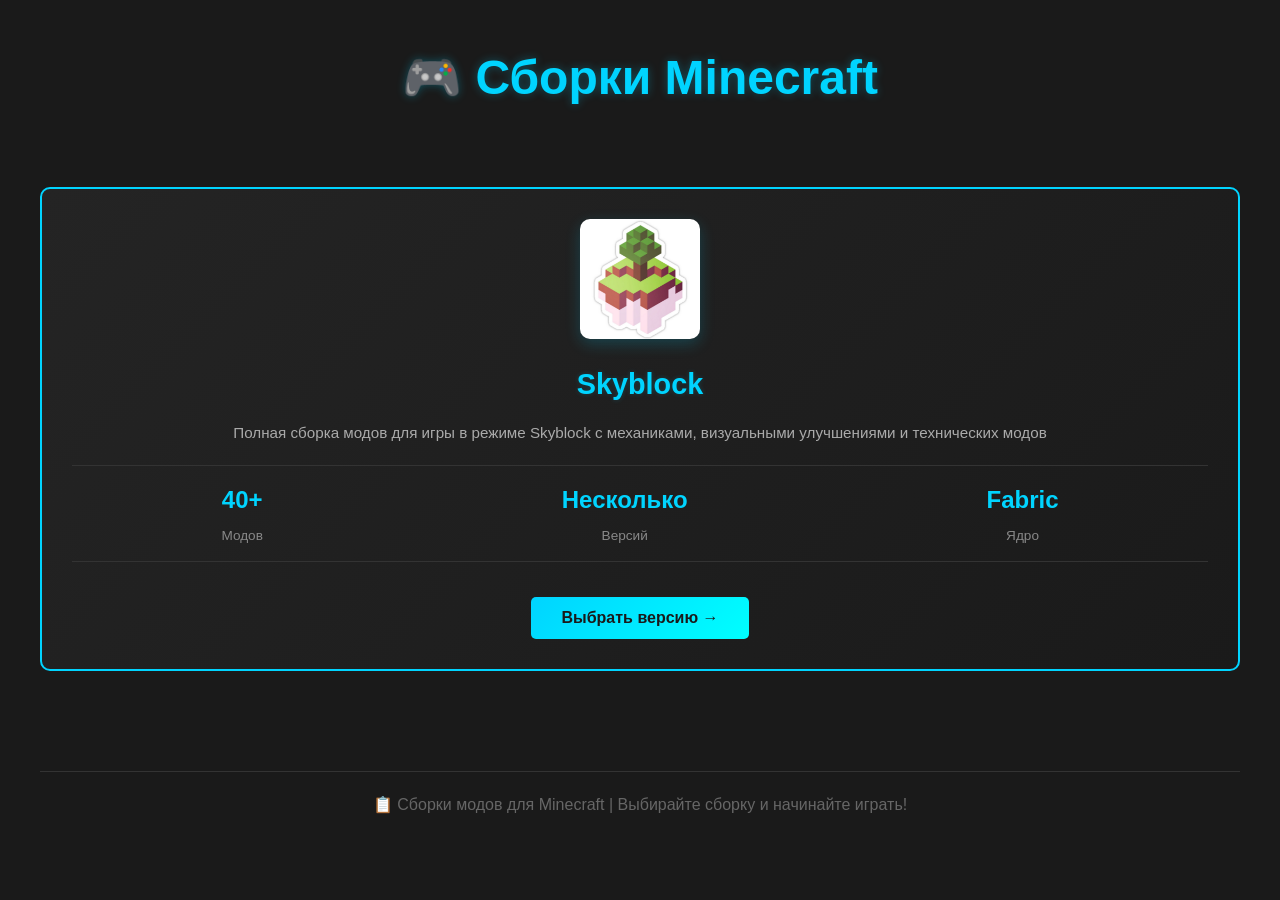
==== index.html @ 773c3b31 "Add files via upload" ====
<!DOCTYPE html>
<html lang="ru">
<head>
    <meta charset="UTF-8">
    <meta name="viewport" content="width=device-width, initial-scale=1.0">
    <title>Сборки Minecraft</title>
    <link rel="icon" type="image/png" href="img/Icon.png">
    <style>
        * {
            margin: 0;
            padding: 0;
            box-sizing: border-box;
        }

        body {
            background-color: #1a1a1a;
            color: #e0e0e0;
            font-family: 'Segoe UI', Tahoma, Geneva, Verdana, sans-serif;
            line-height: 1.6;
            padding: 40px 20px;
        }

        .container {
            max-width: 1200px;
            margin: 0 auto;
        }

        h1 {
            text-align: center;
            color: #00d4ff;
            margin-bottom: 50px;
            font-size: 3em;
            text-shadow: 0 0 10px rgba(0, 212, 255, 0.3);
        }

        .builds-grid {
            display: grid;
            grid-template-columns: repeat(auto-fit, minmax(300px, 1fr));
            gap: 30px;
            padding: 20px 0;
        }

        .build-card {
            background: linear-gradient(135deg, #242424 0%, #1a1a1a 100%);
            border: 2px solid #00d4ff;
            border-radius: 10px;
            padding: 30px;
            text-align: center;
            transition: all 0.3s ease;
            cursor: pointer;
            position: relative;
            overflow: hidden;
        }

        .build-card::before {
            content: '';
            position: absolute;
            top: 0;
            left: 0;
            right: 0;
            bottom: 0;
            background: linear-gradient(135deg, rgba(0, 212, 255, 0.1) 0%, transparent 100%);
            opacity: 0;
            transition: opacity 0.3s ease;
        }

        .build-card:hover {
            transform: translateY(-10px);
            box-shadow: 0 10px 30px rgba(0, 212, 255, 0.2);
            border-color: #00ffff;
        }

        .build-card:hover::before {
            opacity: 1;
        }

        .build-card-content {
            position: relative;
            z-index: 1;
        }

        .build-icon {
            font-size: 4em;
            margin-bottom: 15px;
            display: inline-block;
        }

        .build-icon-img {
            width: 120px;
            height: 120px;
            margin-bottom: 15px;
            border-radius: 10px;
            object-fit: cover;
            box-shadow: 0 5px 15px rgba(0, 212, 255, 0.2);
        }

        .build-card h2 {
            color: #00d4ff;
            font-size: 1.8em;
            margin-bottom: 15px;
            text-shadow: 0 0 5px rgba(0, 212, 255, 0.2);
        }

        .build-description {
            color: #aaa;
            font-size: 0.95em;
            margin-bottom: 20px;
            line-height: 1.5;
        }

        .build-stats {
            display: flex;
            justify-content: space-around;
            margin: 20px 0;
            padding: 15px 0;
            border-top: 1px solid #333;
            border-bottom: 1px solid #333;
        }

        .stat {
            text-align: center;
        }

        .stat-number {
            color: #00d4ff;
            font-size: 1.5em;
            font-weight: bold;
        }

        .stat-label {
            color: #888;
            font-size: 0.85em;
            margin-top: 5px;
        }

        .build-button {
            display: inline-block;
            background: linear-gradient(135deg, #00d4ff 0%, #00ffff 100%);
            color: #1a1a1a;
            padding: 12px 30px;
            border: none;
            border-radius: 5px;
            font-size: 1em;
            font-weight: bold;
            cursor: pointer;
            transition: all 0.3s ease;
            text-decoration: none;
            margin-top: 15px;
        }

        .build-button:hover {
            transform: scale(1.05);
            box-shadow: 0 5px 15px rgba(0, 212, 255, 0.3);
        }

        footer {
            text-align: center;
            color: #666;
            margin-top: 80px;
            padding-top: 20px;
            border-top: 1px solid #333;
        }

        .modal {
            display: none;
            position: fixed;
            z-index: 1000;
            left: 0;
            top: 0;
            width: 100%;
            height: 100%;
            background-color: rgba(0, 0, 0, 0.8);
            animation: fadeIn 0.3s ease;
        }

        @keyframes fadeIn {
            from {
                opacity: 0;
            }
            to {
                opacity: 1;
            }
        }

        .modal.active {
            display: flex;
            justify-content: center;
            align-items: center;
        }

        .modal-content {
            background-color: #242424;
            padding: 40px;
            border-radius: 10px;
            border: 2px solid #00d4ff;
            text-align: center;
            max-width: 500px;
            animation: slideIn 0.3s ease;
            position: relative;
        }

        @keyframes slideIn {
            from {
                transform: translateY(-50px);
                opacity: 0;
            }
            to {
                transform: translateY(0);
                opacity: 1;
            }
        }

        .modal-content h2 {
            color: #00d4ff;
            font-size: 1.8em;
            margin-bottom: 30px;
            text-shadow: 0 0 5px rgba(0, 212, 255, 0.2);
        }

        .modal-content p {
            color: #aaa;
            margin-bottom: 30px;
            font-size: 1em;
        }

        .modal-buttons {
            display: flex;
            gap: 15px;
            justify-content: center;
            flex-wrap: wrap;
        }

        .modal-button {
            background: linear-gradient(135deg, #00d4ff 0%, #00ffff 100%);
            color: #1a1a1a;
            padding: 12px 25px;
            border: none;
            border-radius: 5px;
            font-size: 1em;
            font-weight: bold;
            cursor: pointer;
            transition: all 0.3s ease;
            text-decoration: none;
            min-width: 150px;
        }

        .modal-button:hover {
            transform: scale(1.05);
            box-shadow: 0 5px 15px rgba(0, 212, 255, 0.3);
        }

        .modal-close {
            position: absolute;
            right: 20px;
            top: 20px;
            font-size: 28px;
            font-weight: bold;
            color: #00d4ff;
            cursor: pointer;
            transition: all 0.2s ease;
        }

        .modal-close:hover {
            color: #00ffff;
            transform: scale(1.2);
        }

        @media (max-width: 768px) {
            h1 {
                font-size: 2em;
                margin-bottom: 40px;
            }

            .builds-grid {
                grid-template-columns: 1fr;
                gap: 20px;
            }

            .build-card {
                padding: 20px;
            }

            .build-icon {
                font-size: 3em;
            }

            .build-card h2 {
                font-size: 1.5em;
            }

            .modal-content {
                padding: 30px;
                margin: 20px;
            }
        }
    </style>
</head>
<body>
    <div class="container">
        <h1>🎮 Сборки Minecraft</h1>

        <div class="builds-grid">
            <!-- Skyblock Сборка -->
            <div class="build-card" onclick="openVersionModal(event)">
                <div class="build-card-content">
                    <img src="img/SkyBlockIcon.jpg" alt="Skyblock" class="build-icon-img">
                    <h2>Skyblock</h2>
                    <p class="build-description">
                        Полная сборка модов для игры в режиме Skyblock с механиками, визуальными улучшениями и технических модов
                    </p>
                    <div class="build-stats">
                        <div class="stat">
                            <div class="stat-number">40+</div>
                            <div class="stat-label">Модов</div>
                        </div>
                        <div class="stat">
                            <div class="stat-number">Несколько</div>
                            <div class="stat-label">Версий</div>
                        </div>
                        <div class="stat">
                            <div class="stat-number">Fabric</div>
                            <div class="stat-label">Ядро</div>
                        </div>
                    </div>
                    <button class="build-button">Выбрать версию →</button>
                </div>
            </div>
        </div>

        <!-- Модальное окно для выбора версии -->
        <div id="versionModal" class="modal">
            <div class="modal-content">
                <span class="modal-close" onclick="closeVersionModal()">&times;</span>
                <h2>Выберите версию</h2>
                <p>Сборка доступна в двух версиях Minecraft</p>
                <div class="modal-buttons">
                    <a href="skyblock_1_20_1.html" class="modal-button">Minecraft 1.20.1</a>
                    <a href="skyblock_1_21_3.html" class="modal-button">Minecraft 1.21.3</a>
                </div>
            </div>
        </div>

        <footer>
            <p>📋 Сборки модов для Minecraft | Выбирайте сборку и начинайте играть!</p>
        </footer>
    </div>

    <script>
        const versionModal = document.getElementById('versionModal');

        function openVersionModal(event) {
            event.stopPropagation();
            versionModal.classList.add('active');
        }

        function closeVersionModal() {
            versionModal.classList.remove('active');
        }

        // Закрыть модаль при клике на фон
        versionModal.addEventListener('click', function(event) {
            if (event.target === versionModal) {
                closeVersionModal();
            }
        });

        // Закрыть модаль при нажатии Escape
        document.addEventListener('keydown', function(event) {
            if (event.key === 'Escape') {
                closeVersionModal();
            }
        });
    </script>
</body>
</html>
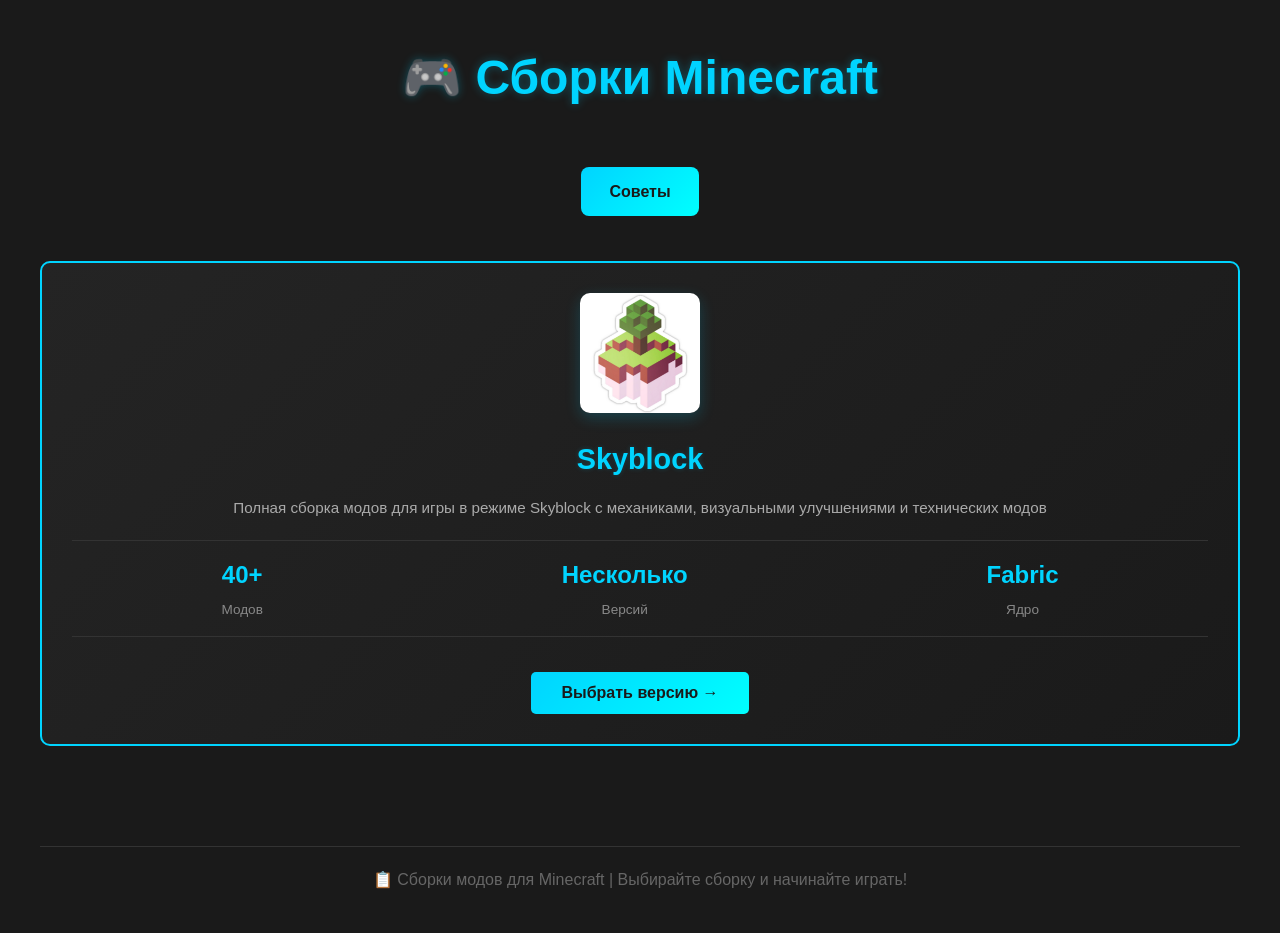
==== commit 98feada1: "Add files via upload" ====
--- a/index.html
+++ b/index.html
@@ -230,6 +230,30 @@
             flex-wrap: wrap;
         }
 
+        .top-actions {
+            display: flex;
+            justify-content: center;
+            margin-bottom: 25px;
+            gap: 15px;
+        }
+
+        .top-action-button {
+            display: inline-block;
+            background: linear-gradient(135deg, #00d4ff 0%, #00ffff 100%);
+            color: #1a1a1a;
+            padding: 12px 28px;
+            border-radius: 8px;
+            font-size: 1em;
+            font-weight: bold;
+            text-decoration: none;
+            transition: all 0.3s ease;
+        }
+
+        .top-action-button:hover {
+            transform: translateY(-2px);
+            box-shadow: 0 8px 20px rgba(0, 212, 255, 0.25);
+        }
+
         .modal-button {
             background: linear-gradient(135deg, #00d4ff 0%, #00ffff 100%);
             color: #1a1a1a;
@@ -249,6 +273,42 @@
             box-shadow: 0 5px 15px rgba(0, 212, 255, 0.3);
         }
 
+        .version-card {
+            display: block;
+            text-align: left;
+            background: linear-gradient(135deg, #121212 0%, #1e1e1e 100%);
+            color: #e0e0e0;
+            border: 2px solid #00d4ff;
+            border-radius: 12px;
+            padding: 18px 20px;
+            min-width: 220px;
+            text-decoration: none;
+            transition: transform 0.2s ease, box-shadow 0.2s ease, border-color 0.2s ease;
+        }
+
+        .version-card:hover {
+            transform: translateY(-4px);
+            border-color: #00ffff;
+            box-shadow: 0 10px 20px rgba(0, 212, 255, 0.18);
+        }
+
+        .version-title {
+            font-size: 1.1em;
+            font-weight: bold;
+            color: #00d4ff;
+            margin-bottom: 8px;
+        }
+
+        .version-note {
+            font-size: 0.95em;
+            color: #aaa;
+            line-height: 1.4;
+        }
+
+        .version-note.important {
+            color: #fff;
+        }
+
         .modal-close {
             position: absolute;
             right: 20px;
@@ -298,6 +358,9 @@
 <body>
     <div class="container">
         <h1>🎮 Сборки Minecraft</h1>
+        <div class="top-actions">
+            <a class="top-action-button" href="advice.html">Советы</a>
+        </div>
 
         <div class="builds-grid">
             <!-- Skyblock Сборка -->
@@ -334,8 +397,14 @@
                 <h2>Выберите версию</h2>
                 <p>Сборка доступна в двух версиях Minecraft</p>
                 <div class="modal-buttons">
-                    <a href="skyblock_1_20_1.html" class="modal-button">Minecraft 1.20.1</a>
-                    <a href="skyblock_1_21_3.html" class="modal-button">Minecraft 1.21.3</a>
+                    <a href="skyblock_1_20_1.html" class="version-card">
+                        <div class="version-title">Minecraft 1.20.1</div>
+                        <div class="version-note important">Основная версия сборки</div>
+                    </a>
+                    <a href="skyblock_1_21_3.html" class="version-card">
+                        <div class="version-title">Minecraft 1.21.3</div>
+                        <div class="version-note">Содержит не все моды</div>
+                    </a>
                 </div>
             </div>
         </div>
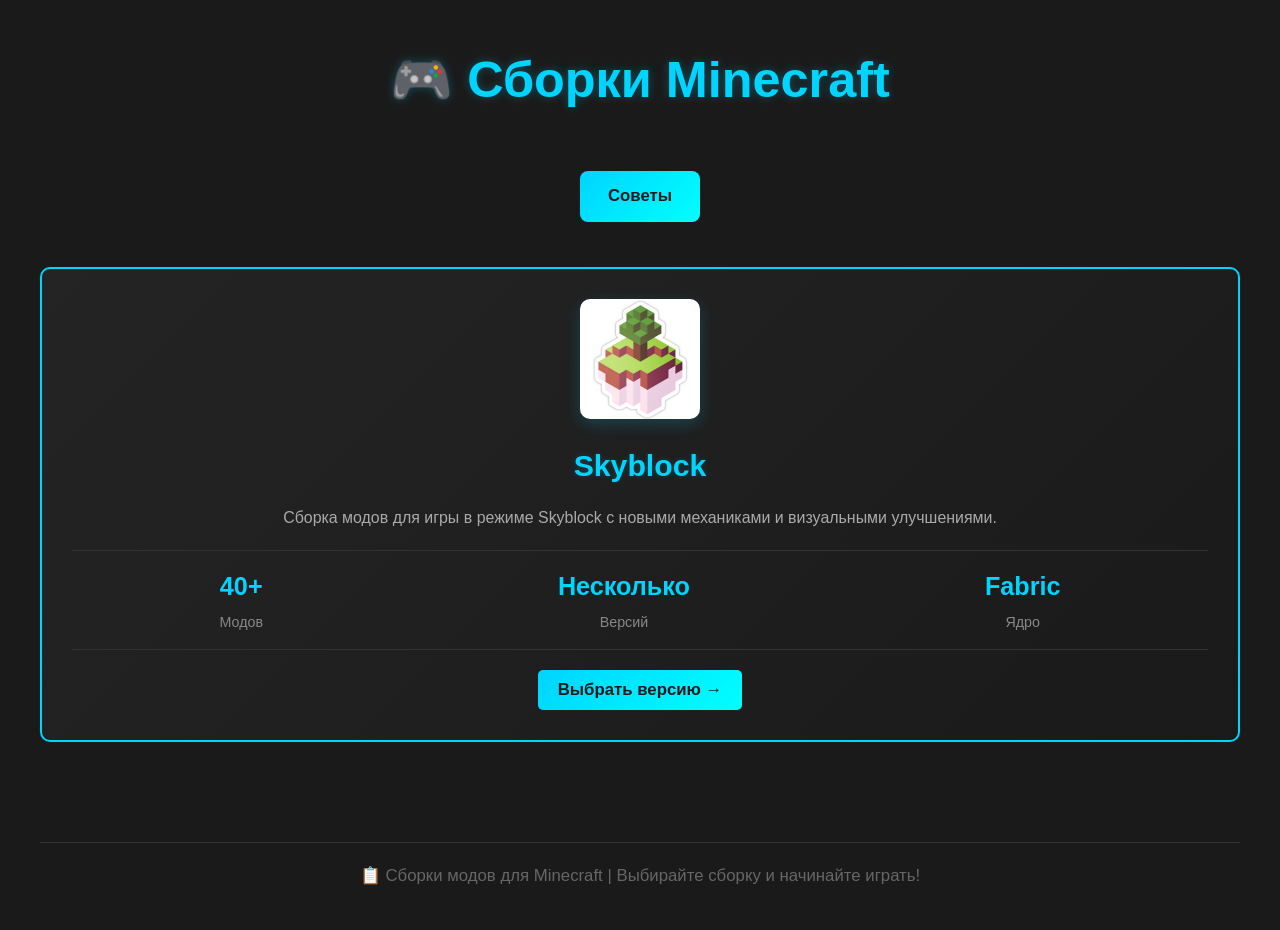
==== commit 911eb720: "Add files via upload" ====
--- a/index.html
+++ b/index.html
@@ -4,358 +4,10 @@
     <meta charset="UTF-8">
     <meta name="viewport" content="width=device-width, initial-scale=1.0">
     <title>Сборки Minecraft</title>
-    <link rel="icon" type="image/png" href="img/Icon.png">
-    <style>
-        * {
-            margin: 0;
-            padding: 0;
-            box-sizing: border-box;
-        }
-
-        body {
-            background-color: #1a1a1a;
-            color: #e0e0e0;
-            font-family: 'Segoe UI', Tahoma, Geneva, Verdana, sans-serif;
-            line-height: 1.6;
-            padding: 40px 20px;
-        }
-
-        .container {
-            max-width: 1200px;
-            margin: 0 auto;
-        }
-
-        h1 {
-            text-align: center;
-            color: #00d4ff;
-            margin-bottom: 50px;
-            font-size: 3em;
-            text-shadow: 0 0 10px rgba(0, 212, 255, 0.3);
-        }
-
-        .builds-grid {
-            display: grid;
-            grid-template-columns: repeat(auto-fit, minmax(300px, 1fr));
-            gap: 30px;
-            padding: 20px 0;
-        }
-
-        .build-card {
-            background: linear-gradient(135deg, #242424 0%, #1a1a1a 100%);
-            border: 2px solid #00d4ff;
-            border-radius: 10px;
-            padding: 30px;
-            text-align: center;
-            transition: all 0.3s ease;
-            cursor: pointer;
-            position: relative;
-            overflow: hidden;
-        }
-
-        .build-card::before {
-            content: '';
-            position: absolute;
-            top: 0;
-            left: 0;
-            right: 0;
-            bottom: 0;
-            background: linear-gradient(135deg, rgba(0, 212, 255, 0.1) 0%, transparent 100%);
-            opacity: 0;
-            transition: opacity 0.3s ease;
-        }
-
-        .build-card:hover {
-            transform: translateY(-10px);
-            box-shadow: 0 10px 30px rgba(0, 212, 255, 0.2);
-            border-color: #00ffff;
-        }
-
-        .build-card:hover::before {
-            opacity: 1;
-        }
-
-        .build-card-content {
-            position: relative;
-            z-index: 1;
-        }
-
-        .build-icon {
-            font-size: 4em;
-            margin-bottom: 15px;
-            display: inline-block;
-        }
-
-        .build-icon-img {
-            width: 120px;
-            height: 120px;
-            margin-bottom: 15px;
-            border-radius: 10px;
-            object-fit: cover;
-            box-shadow: 0 5px 15px rgba(0, 212, 255, 0.2);
-        }
-
-        .build-card h2 {
-            color: #00d4ff;
-            font-size: 1.8em;
-            margin-bottom: 15px;
-            text-shadow: 0 0 5px rgba(0, 212, 255, 0.2);
-        }
-
-        .build-description {
-            color: #aaa;
-            font-size: 0.95em;
-            margin-bottom: 20px;
-            line-height: 1.5;
-        }
-
-        .build-stats {
-            display: flex;
-            justify-content: space-around;
-            margin: 20px 0;
-            padding: 15px 0;
-            border-top: 1px solid #333;
-            border-bottom: 1px solid #333;
-        }
-
-        .stat {
-            text-align: center;
-        }
-
-        .stat-number {
-            color: #00d4ff;
-            font-size: 1.5em;
-            font-weight: bold;
-        }
-
-        .stat-label {
-            color: #888;
-            font-size: 0.85em;
-            margin-top: 5px;
-        }
-
-        .build-button {
-            display: inline-block;
-            background: linear-gradient(135deg, #00d4ff 0%, #00ffff 100%);
-            color: #1a1a1a;
-            padding: 12px 30px;
-            border: none;
-            border-radius: 5px;
-            font-size: 1em;
-            font-weight: bold;
-            cursor: pointer;
-            transition: all 0.3s ease;
-            text-decoration: none;
-            margin-top: 15px;
-        }
-
-        .build-button:hover {
-            transform: scale(1.05);
-            box-shadow: 0 5px 15px rgba(0, 212, 255, 0.3);
-        }
-
-        footer {
-            text-align: center;
-            color: #666;
-            margin-top: 80px;
-            padding-top: 20px;
-            border-top: 1px solid #333;
-        }
-
-        .modal {
-            display: none;
-            position: fixed;
-            z-index: 1000;
-            left: 0;
-            top: 0;
-            width: 100%;
-            height: 100%;
-            background-color: rgba(0, 0, 0, 0.8);
-            animation: fadeIn 0.3s ease;
-        }
-
-        @keyframes fadeIn {
-            from {
-                opacity: 0;
-            }
-            to {
-                opacity: 1;
-            }
-        }
-
-        .modal.active {
-            display: flex;
-            justify-content: center;
-            align-items: center;
-        }
-
-        .modal-content {
-            background-color: #242424;
-            padding: 40px;
-            border-radius: 10px;
-            border: 2px solid #00d4ff;
-            text-align: center;
-            max-width: 500px;
-            animation: slideIn 0.3s ease;
-            position: relative;
-        }
-
-        @keyframes slideIn {
-            from {
-                transform: translateY(-50px);
-                opacity: 0;
-            }
-            to {
-                transform: translateY(0);
-                opacity: 1;
-            }
-        }
-
-        .modal-content h2 {
-            color: #00d4ff;
-            font-size: 1.8em;
-            margin-bottom: 30px;
-            text-shadow: 0 0 5px rgba(0, 212, 255, 0.2);
-        }
-
-        .modal-content p {
-            color: #aaa;
-            margin-bottom: 30px;
-            font-size: 1em;
-        }
-
-        .modal-buttons {
-            display: flex;
-            gap: 15px;
-            justify-content: center;
-            flex-wrap: wrap;
-        }
-
-        .top-actions {
-            display: flex;
-            justify-content: center;
-            margin-bottom: 25px;
-            gap: 15px;
-        }
-
-        .top-action-button {
-            display: inline-block;
-            background: linear-gradient(135deg, #00d4ff 0%, #00ffff 100%);
-            color: #1a1a1a;
-            padding: 12px 28px;
-            border-radius: 8px;
-            font-size: 1em;
-            font-weight: bold;
-            text-decoration: none;
-            transition: all 0.3s ease;
-        }
-
-        .top-action-button:hover {
-            transform: translateY(-2px);
-            box-shadow: 0 8px 20px rgba(0, 212, 255, 0.25);
-        }
-
-        .modal-button {
-            background: linear-gradient(135deg, #00d4ff 0%, #00ffff 100%);
-            color: #1a1a1a;
-            padding: 12px 25px;
-            border: none;
-            border-radius: 5px;
-            font-size: 1em;
-            font-weight: bold;
-            cursor: pointer;
-            transition: all 0.3s ease;
-            text-decoration: none;
-            min-width: 150px;
-        }
-
-        .modal-button:hover {
-            transform: scale(1.05);
-            box-shadow: 0 5px 15px rgba(0, 212, 255, 0.3);
-        }
-
-        .version-card {
-            display: block;
-            text-align: left;
-            background: linear-gradient(135deg, #121212 0%, #1e1e1e 100%);
-            color: #e0e0e0;
-            border: 2px solid #00d4ff;
-            border-radius: 12px;
-            padding: 18px 20px;
-            min-width: 220px;
-            text-decoration: none;
-            transition: transform 0.2s ease, box-shadow 0.2s ease, border-color 0.2s ease;
-        }
-
-        .version-card:hover {
-            transform: translateY(-4px);
-            border-color: #00ffff;
-            box-shadow: 0 10px 20px rgba(0, 212, 255, 0.18);
-        }
-
-        .version-title {
-            font-size: 1.1em;
-            font-weight: bold;
-            color: #00d4ff;
-            margin-bottom: 8px;
-        }
-
-        .version-note {
-            font-size: 0.95em;
-            color: #aaa;
-            line-height: 1.4;
-        }
-
-        .version-note.important {
-            color: #fff;
-        }
-
-        .modal-close {
-            position: absolute;
-            right: 20px;
-            top: 20px;
-            font-size: 28px;
-            font-weight: bold;
-            color: #00d4ff;
-            cursor: pointer;
-            transition: all 0.2s ease;
-        }
-
-        .modal-close:hover {
-            color: #00ffff;
-            transform: scale(1.2);
-        }
-
-        @media (max-width: 768px) {
-            h1 {
-                font-size: 2em;
-                margin-bottom: 40px;
-            }
-
-            .builds-grid {
-                grid-template-columns: 1fr;
-                gap: 20px;
-            }
-
-            .build-card {
-                padding: 20px;
-            }
-
-            .build-icon {
-                font-size: 3em;
-            }
-
-            .build-card h2 {
-                font-size: 1.5em;
-            }
-
-            .modal-content {
-                padding: 30px;
-                margin: 20px;
-            }
-        }
-    </style>
+    <link rel="icon" type="image/png" href="img/BEREZA.png">
+    <link rel="stylesheet" href="styles.css">
 </head>
-<body>
+<body class="page-index">
     <div class="container">
         <h1>🎮 Сборки Minecraft</h1>
         <div class="top-actions">
@@ -369,7 +21,7 @@
                     <img src="img/SkyBlockIcon.jpg" alt="Skyblock" class="build-icon-img">
                     <h2>Skyblock</h2>
                     <p class="build-description">
-                        Полная сборка модов для игры в режиме Skyblock с механиками, визуальными улучшениями и технических модов
+                        Сборка модов для игры в режиме Skyblock с новыми механиками и визуальными улучшениями.
                     </p>
                     <div class="build-stats">
                         <div class="stat">
@@ -406,6 +58,24 @@
                         <div class="version-note">Содержит не все моды</div>
                     </a>
                 </div>
+                <button type="button" class="modal-button" onclick="openDifferenceModal()">В чём разница?</button>
+            </div>
+        </div>
+
+        <div id="differenceModal" class="modal">
+            <div class="modal-content">
+                <span class="modal-close" onclick="closeDifferenceModal()">&times;</span>
+                <h2>В чём разница?</h2>
+                <p>В версии 1.21.3 отсутствуют следующие моды из 1.20.1:</p>
+                <ul>
+                    <li>[Let's Do] Bakery - Farm&Charm Compat</li>
+                    <li>[Let's Do] Farm & Charm</li>
+                    <li>HT's TreeChop</li>
+                    <li>Another Furniture</li>
+                    <li>Corpse</li>
+                    <li>Just Enough Items (JEI)</li>
+                </ul>
+                <p>Если тебе нужна версия с полным набором модов, выбери Minecraft 1.20.1.</p>
             </div>
         </div>
 
@@ -417,13 +87,23 @@
     <script>
         const versionModal = document.getElementById('versionModal');
 
+        const differenceModal = document.getElementById('differenceModal');
+
         function openVersionModal(event) {
             event.stopPropagation();
             versionModal.classList.add('active');
         }
 
+        function openDifferenceModal() {
+            differenceModal.classList.add('active');
+        }
+
         function closeVersionModal() {
             versionModal.classList.remove('active');
+        }
+
+        function closeDifferenceModal() {
+            differenceModal.classList.remove('active');
         }
 
         // Закрыть модаль при клике на фон
@@ -433,10 +113,17 @@
             }
         });
 
+        differenceModal.addEventListener('click', function(event) {
+            if (event.target === differenceModal) {
+                closeDifferenceModal();
+            }
+        });
+
         // Закрыть модаль при нажатии Escape
         document.addEventListener('keydown', function(event) {
             if (event.key === 'Escape') {
                 closeVersionModal();
+                closeDifferenceModal();
             }
         });
     </script>
--- a/styles.css
+++ b/styles.css
@@ -0,0 +1,716 @@
+* {
+    margin: 0;
+    padding: 0;
+    box-sizing: border-box;
+}
+
+body {
+    color: #e0e0e0;
+    font-family: 'Segoe UI', Tahoma, Geneva, Verdana, sans-serif;
+    line-height: 1.6;
+    font-size: 1.05rem;
+}
+
+body.page-index,
+body.page-advice,
+body.page-skyblock {
+    background-color: #1a1a1a;
+}
+
+body.page-index,
+body.page-advice {
+    padding: 40px 20px;
+}
+
+body.page-skyblock {
+    padding: 20px;
+}
+
+.container {
+    max-width: 1200px;
+    margin: 0 auto;
+}
+
+body.page-skyblock .container {
+    max-width: 900px;
+}
+
+h1 {
+    text-align: center;
+    color: #00d4ff;
+    text-shadow: 0 0 10px rgba(0, 212, 255, 0.3);
+}
+
+body.page-index h1 {
+    margin-bottom: 50px;
+    font-size: 3em;
+}
+
+body.page-advice h1 {
+    margin-bottom: 18px;
+    font-size: 3em;
+}
+
+body.page-skyblock h1 {
+    margin-bottom: 10px;
+    font-size: 2.5em;
+}
+
+.top-actions {
+    display: flex;
+    justify-content: center;
+    gap: 15px;
+}
+
+body.page-index .top-actions {
+    margin-bottom: 25px;
+}
+
+body.page-advice .top-actions {
+    margin-bottom: 30px;
+}
+
+.top-action-button,
+.back-button,
+.download-button,
+.build-button,
+.modal-button {
+    display: inline-block;
+    background: linear-gradient(135deg, #00d4ff 0%, #00ffff 100%);
+    color: #1a1a1a;
+    padding: 12px 28px;
+    border-radius: 8px;
+    font-size: 1em;
+    font-weight: bold;
+    text-decoration: none;
+    transition: all 0.3s ease;
+    cursor: pointer;
+}
+
+.back-button,
+.build-button,
+.download-button,
+.modal-button {
+    padding: 10px 20px;
+    border-radius: 5px;
+}
+
+.modal-button {
+    margin-top: 16px;
+}
+
+.modal-button:hover {
+    transform: scale(1.05);
+    box-shadow: 0 5px 15px rgba(0, 212, 255, 0.3);
+}
+
+.top-action-button:hover {
+    transform: translateY(-2px);
+    box-shadow: 0 8px 20px rgba(0, 212, 255, 0.25);
+}
+
+.download-button:hover {
+    box-shadow: 0 5px 15px rgba(0, 255, 136, 0.3);
+}
+
+.build-button,
+.modal-button {
+    border: none;
+}
+
+.builds-grid {
+    display: grid;
+    grid-template-columns: repeat(auto-fit, minmax(300px, 1fr));
+    gap: 30px;
+    padding: 20px 0;
+}
+
+.build-card {
+    background: linear-gradient(135deg, #242424 0%, #1a1a1a 100%);
+    border: 2px solid #00d4ff;
+    border-radius: 10px;
+    padding: 30px;
+    text-align: center;
+    transition: all 0.3s ease;
+    cursor: pointer;
+    position: relative;
+    overflow: hidden;
+}
+
+.build-card::before {
+    content: '';
+    position: absolute;
+    top: 0;
+    left: 0;
+    right: 0;
+    bottom: 0;
+    background: linear-gradient(135deg, rgba(0, 212, 255, 0.1) 0%, transparent 100%);
+    opacity: 0;
+    transition: opacity 0.3s ease;
+}
+
+.build-card:hover {
+    transform: translateY(-10px);
+    box-shadow: 0 10px 30px rgba(0, 212, 255, 0.2);
+    border-color: #00ffff;
+}
+
+.build-card:hover::before {
+    opacity: 1;
+}
+
+.build-card-content {
+    position: relative;
+    z-index: 1;
+}
+
+.build-icon-img {
+    width: 120px;
+    height: 120px;
+    margin-bottom: 15px;
+    border-radius: 10px;
+    object-fit: cover;
+    box-shadow: 0 5px 15px rgba(0, 212, 255, 0.2);
+}
+
+.build-card h2 {
+    color: #00d4ff;
+    font-size: 1.8em;
+    margin-bottom: 15px;
+    text-shadow: 0 0 5px rgba(0, 212, 255, 0.2);
+}
+
+.build-description,
+.advice-summary,
+.version-note,
+.modal-content p {
+    font-size: 0.95em;
+    line-height: 1.5;
+}
+
+.build-description {
+    color: #aaa;
+    margin-bottom: 20px;
+}
+
+.build-stats {
+    display: flex;
+    justify-content: space-around;
+    margin: 20px 0;
+    padding: 15px 0;
+    border-top: 1px solid #333;
+    border-bottom: 1px solid #333;
+}
+
+.stat {
+    text-align: center;
+}
+
+.stat-number {
+    color: #00d4ff;
+    font-size: 1.5em;
+    font-weight: bold;
+}
+
+.stat-label {
+    color: #888;
+    font-size: 0.85em;
+    margin-top: 5px;
+}
+
+.modal {
+    display: none;
+    position: fixed;
+    z-index: 1000;
+    left: 0;
+    top: 0;
+    width: 100%;
+    height: 100%;
+    background-color: rgba(0, 0, 0, 0.8);
+    animation: fadeIn 0.3s ease;
+}
+
+.modal.active {
+    display: flex;
+    justify-content: center;
+    align-items: center;
+}
+
+@keyframes fadeIn {
+    from { opacity: 0; }
+    to { opacity: 1; }
+}
+
+.modal-content {
+    background-color: #242424;
+    border-radius: 10px;
+    border: 2px solid #00d4ff;
+    text-align: center;
+    position: relative;
+}
+
+body.page-index .modal-content {
+    padding: 40px;
+    max-width: 500px;
+    animation: slideIn-index 0.3s ease;
+}
+
+body.page-advice .modal-content {
+    padding: 36px;
+    max-width: 600px;
+    width: 100%;
+    text-align: left;
+    animation: slideIn-advice 0.3s ease;
+}
+
+.modal-content h2 {
+    color: #00d4ff;
+    font-size: 1.8em;
+    text-shadow: 0 0 5px rgba(0, 212, 255, 0.2);
+}
+
+body.page-index .modal-content h2 {
+    margin-bottom: 30px;
+}
+
+body.page-advice .modal-content h2 {
+    margin-bottom: 18px;
+}
+
+body.page-index .modal-content p {
+    color: #aaa;
+    margin-bottom: 30px;
+}
+
+body.page-advice .modal-content p {
+    color: #ccc;
+    margin-bottom: 16px;
+}
+
+.modal-buttons {
+    display: flex;
+    gap: 15px;
+    justify-content: center;
+    flex-wrap: wrap;
+}
+
+.modal-content a {
+    color: #00ffff;
+    text-decoration: underline;
+}
+
+.modal-content a:hover {
+    color: #ffffff;
+}
+
+.modal-close {
+    position: absolute;
+    right: 20px;
+    top: 20px;
+    font-size: 28px;
+    font-weight: bold;
+    color: #00d4ff;
+    cursor: pointer;
+    transition: all 0.2s ease;
+}
+
+.modal-close:hover {
+    color: #00ffff;
+    transform: scale(1.2);
+}
+
+@keyframes slideIn-index {
+    from { transform: translateY(-50px); opacity: 0; }
+    to { transform: translateY(0); opacity: 1; }
+}
+
+@keyframes slideIn-advice {
+    from { transform: translateY(-40px); opacity: 0; }
+    to { transform: translateY(0); opacity: 1; }
+}
+
+.page-description {
+    text-align: center;
+    color: #aaa;
+    font-size: 1em;
+    margin-bottom: 30px;
+}
+
+.advice-list {
+    display: flex;
+    flex-direction: column;
+    gap: 18px;
+    align-items: center;
+}
+
+.advice-card {
+    width: 100%;
+    max-width: 900px;
+    text-align: left;
+    background: linear-gradient(135deg, #121212 0%, #1e1e1e 100%);
+    border: 2px solid #00d4ff;
+    border-radius: 14px;
+    padding: 22px 24px;
+    color: #e0e0e0;
+    text-decoration: none;
+    cursor: pointer;
+    transition: transform 0.2s ease, box-shadow 0.2s ease, border-color 0.2s ease;
+    min-height: 90px;
+    display: flex;
+    align-items: center;
+}
+
+.advice-card:hover {
+    transform: translateY(-3px);
+    border-color: #00ffff;
+    box-shadow: 0 14px 28px rgba(0, 212, 255, 0.18);
+}
+
+.advice-card-content {
+    display: flex;
+    flex-direction: column;
+    gap: 6px;
+    width: 100%;
+}
+
+.advice-title {
+    font-size: 1.2em;
+    font-weight: bold;
+    color: #00d4ff;
+}
+
+.advice-summary {
+    color: #aaa;
+    line-height: 1.4;
+}
+
+.version-card {
+    display: block;
+    text-align: left;
+    background: linear-gradient(135deg, #121212 0%, #1e1e1e 100%);
+    color: #e0e0e0;
+    border: 2px solid #00d4ff;
+    border-radius: 12px;
+    padding: 18px 20px;
+    min-width: 220px;
+    text-decoration: none;
+    transition: transform 0.2s ease, box-shadow 0.2s ease, border-color 0.2s ease;
+}
+
+.version-card:hover {
+    transform: translateY(-4px);
+    border-color: #00ffff;
+    box-shadow: 0 10px 20px rgba(0, 212, 255, 0.18);
+    text-decoration: none;
+}
+
+.version-card,
+.version-card * {
+    text-decoration: none !important;
+}
+
+.version-title {
+    font-size: 1.1em;
+    font-weight: bold;
+    color: #00d4ff;
+    margin-bottom: 8px;
+}
+
+.version-note {
+    font-size: 0.95em;
+    color: #aaa;
+    line-height: 1.4;
+}
+
+.version-note.important {
+    color: #fff;
+}
+
+.subtitle {
+    text-align: center;
+    color: #888;
+    margin-bottom: 40px;
+    font-size: 0.9em;
+}
+
+.version-badge {
+    display: inline-block;
+    background: linear-gradient(135deg, #00d4ff 0%, #00ffff 100%);
+    color: #1a1a1a;
+    padding: 5px 15px;
+    border-radius: 20px;
+    font-size: 0.85em;
+    font-weight: bold;
+    margin-bottom: 20px;
+    text-align: center;
+    margin-left: 50%;
+    transform: translateX(-50%);
+}
+
+.section {
+    margin-bottom: 40px;
+    background-color: #242424;
+    padding: 25px;
+    border-radius: 8px;
+    border-left: 4px solid #00d4ff;
+}
+
+.section h2 {
+    color: #00d4ff;
+    margin-bottom: 20px;
+    font-size: 1.5em;
+    display: flex;
+    align-items: center;
+    gap: 10px;
+}
+
+.mod-item {
+    padding: 12px;
+    margin-bottom: 10px;
+    background-color: #1a1a1a;
+    border-radius: 5px;
+    transition: all 0.3s ease;
+    display: flex;
+    justify-content: space-between;
+    align-items: center;
+}
+
+.mod-item:hover {
+    background-color: #2a2a2a;
+    border-left: 3px solid #00d4ff;
+    padding-left: 15px;
+}
+
+.mod-name {
+    color: #e0e0e0;
+    font-weight: 500;
+    display: flex;
+    align-items: center;
+    gap: 5px;
+}
+
+.mod-link {
+    color: #00d4ff;
+    text-decoration: none;
+    padding: 5px 10px;
+    border-radius: 3px;
+    transition: all 0.2s ease;
+    font-size: 0.85em;
+}
+
+.mod-link:hover {
+    background-color: #00d4ff;
+    color: #1a1a1a;
+}
+
+.mod-item-content {
+    display: flex;
+    justify-content: space-between;
+    width: 100%;
+    align-items: center;
+}
+
+.header-controls {
+    display: flex;
+    justify-content: center;
+    gap: 15px;
+    margin-bottom: 30px;
+    flex-wrap: wrap;
+    align-items: center;
+}
+
+.toggle-list-container {
+    margin-top: 50px;
+    padding: 20px;
+    background-color: #242424;
+    border-radius: 8px;
+    border-top: 2px solid #00d4ff;
+}
+
+.toggle-list-btn {
+    width: 100%;
+    padding: 15px;
+    background-color: #1a1a1a;
+    color: #00d4ff;
+    border: 2px solid #00d4ff;
+    border-radius: 5px;
+    font-size: 1.1em;
+    font-weight: bold;
+    cursor: pointer;
+    transition: all 0.3s ease;
+    display: flex;
+    justify-content: space-between;
+    align-items: center;
+}
+
+.toggle-list-btn:hover {
+    background-color: #2a2a2a;
+    box-shadow: 0 5px 15px rgba(0, 212, 255, 0.2);
+}
+
+.arrow-icon {
+    transition: transform 0.3s ease;
+    font-size: 1.2em;
+}
+
+.toggle-list-btn.active .arrow-icon {
+    transform: rotate(180deg);
+}
+
+.list-content {
+    max-height: 0;
+    overflow: hidden;
+    transition: max-height 0.3s ease;
+}
+
+.list-content.active {
+    max-height: 600px;
+    overflow-y: auto;
+    transition: max-height 0.5s ease;
+}
+
+.list-inner {
+    padding: 20px 0;
+}
+
+.list-content.active::-webkit-scrollbar {
+    width: 8px;
+}
+
+.list-content.active::-webkit-scrollbar-track {
+    background: #1a1a1a;
+    border-radius: 4px;
+}
+
+.list-content.active::-webkit-scrollbar-thumb {
+    background: #00d4ff;
+    border-radius: 4px;
+}
+
+.list-content.active::-webkit-scrollbar-thumb:hover {
+    background: #00ffff;
+}
+
+.mod-info-icon {
+    display: inline-block;
+    width: 20px;
+    height: 20px;
+    background: #00d4ff;
+    color: #1a1a1a;
+    border-radius: 50%;
+    text-align: center;
+    line-height: 20px;
+    font-size: 0.75em;
+    font-weight: bold;
+    cursor: help;
+    margin-left: 8px;
+    position: relative;
+    transition: all 0.2s ease;
+}
+
+.mod-info-icon:hover {
+    background: #00ffff;
+    transform: scale(1.1);
+}
+
+.info-tooltip {
+    display: none;
+    position: absolute;
+    bottom: 130%;
+    left: 50%;
+    transform: translateX(-50%);
+    background: #00d4ff;
+    color: #1a1a1a;
+    padding: 8px 12px;
+    border-radius: 5px;
+    font-size: 0.8em;
+    white-space: nowrap;
+    z-index: 10;
+    font-weight: normal;
+}
+
+.info-tooltip::after {
+    content: '';
+    position: absolute;
+    top: 100%;
+    left: 50%;
+    transform: translateX(-50%);
+    border: 5px solid transparent;
+    border-top-color: #00d4ff;
+}
+
+.mod-info-icon:hover .info-tooltip {
+    display: block;
+}
+
+footer {
+    text-align: center;
+    color: #666;
+    padding-top: 20px;
+    border-top: 1px solid #333;
+}
+
+body.page-index footer {
+    margin-top: 80px;
+}
+
+body.page-advice footer,
+body.page-skyblock footer {
+    margin-top: 60px;
+}
+
+@media (max-width: 768px) {
+    body.page-index h1,
+    body.page-advice h1 {
+        font-size: 2em;
+    }
+
+    body.page-index .builds-grid {
+        grid-template-columns: 1fr;
+        gap: 20px;
+    }
+
+    body.page-index .build-card {
+        padding: 20px;
+    }
+
+    body.page-index .build-icon {
+        font-size: 3em;
+    }
+
+    body.page-index .build-card h2 {
+        font-size: 1.5em;
+    }
+
+    body.page-index .modal-content {
+        padding: 30px;
+        margin: 20px;
+    }
+
+    body.page-advice .modal-content {
+        padding: 28px;
+        margin: 20px;
+    }
+
+    body.page-skyblock .container {
+        max-width: 100%;
+    }
+
+    body.page-skyblock h1 {
+        font-size: 1.8em;
+    }
+
+    body.page-skyblock .section {
+        padding: 15px;
+    }
+
+    body.page-skyblock .mod-item-content {
+        flex-direction: column;
+        align-items: flex-start;
+        gap: 8px;
+    }
+
+    body.page-skyblock .mod-link {
+        align-self: flex-start;
+    }
+}
